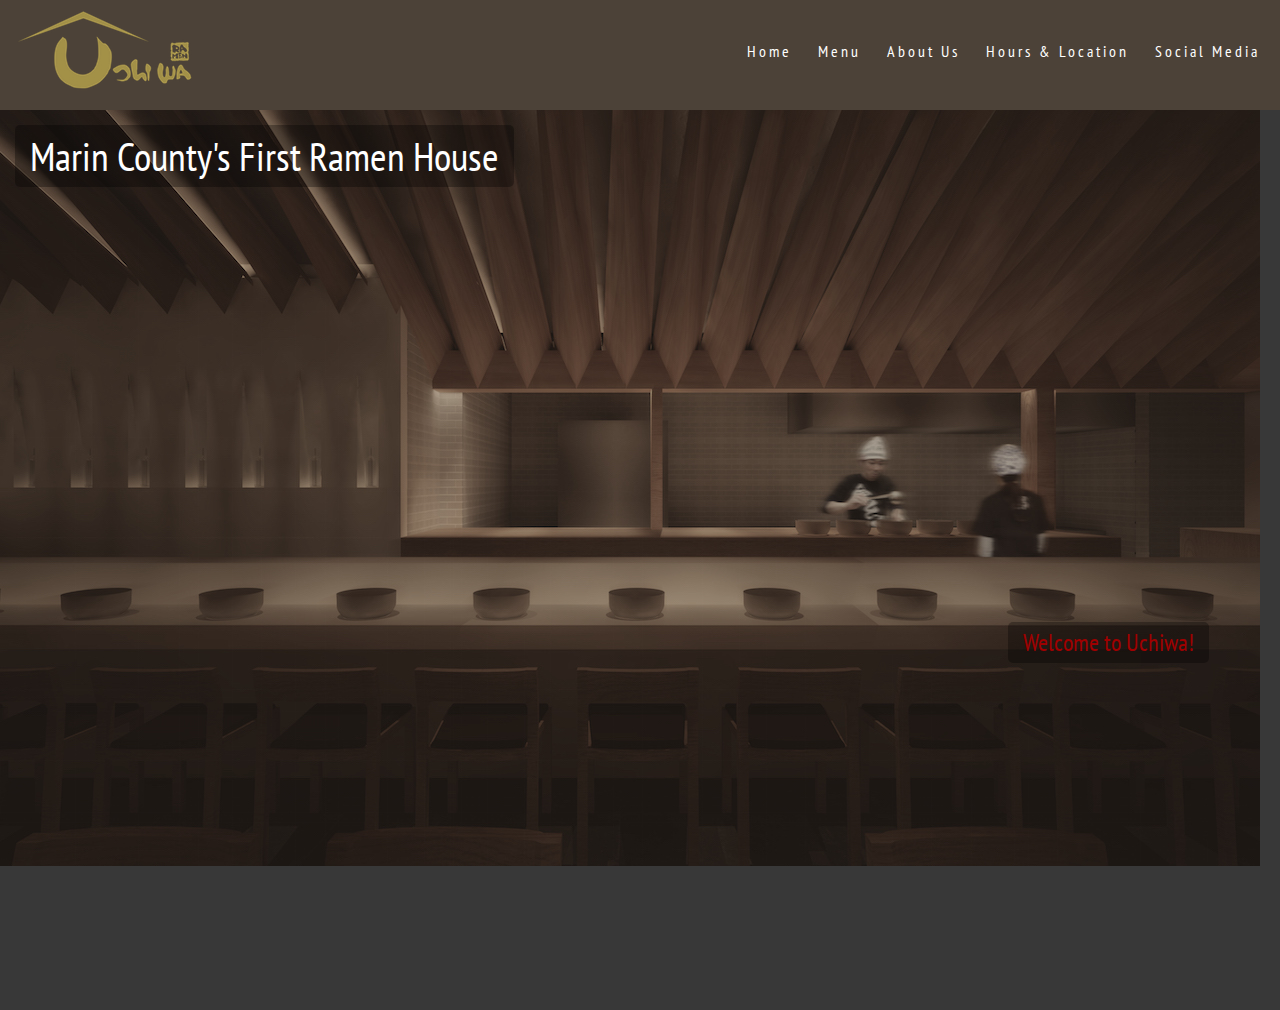
==== restaurant/index.html @ 4c915916 "web pages" ====
<!document html>
<html>
	<head>
		<!--change name when needed-->
		<title>Uchiwa Restaurant</title>
		<link rel="shortcut icon" href="img/favicon.ico">
		<link rel="stylesheet" href="css/main.css">
		<link href='http://fonts.googleapis.com/css?family=PT+Sans+Narrow' rel='stylesheet' type='text/css'>
	</head>
	<body>
		<header>
			<div>
				<div id="logo">
					<img src="img/logo.png">
				</div>
				<nav>
					<ul>
						<li><a href="index.html">Home  </a></li>

						<li><a href="menu.html"> Menu  </a></li>

						<li><a href="about_us.html"> About Us </a></li>

						<li><a href="hours.html"> Hours & Location  </a></li>
						
						<li><a href="social_media.html"> Social Media</a></li>
					</ul>
				</nav>
			</div>
		</header>
		<div class="mainbody">
				<p id="one">Marin County's First Ramen House</p>
				<p id="two">Welcome to Uchiwa!</p>
		</div>
	</body>
</html>
---- restaurant/css/main.css ----
/*header*/
body{
	margin: 0px;
}
header{
	background-color: #4C4238;
	height:110px;
}
div#logo{
	float: left;
	padding-top: 2px;
	padding-left: 10px;
}
nav{
	font-family: 'PT Sans Narrow', sans-serif;
}
nav ul{
	position: relative;
	float: right;
	padding-top: 25px;
	padding-right:10px;
}
nav li{
	display: inline;}
a{
	color: #FFFFFF;
	text-decoration: none;
	letter-spacing: 3px;
	margin: 10px;
}
nav li a:hover {
	text-decoration: underline;
 }

/*body*/
body{
	background-color: #383838;
}
.mainbody{
	background-image: url("../img/the_bar.jpg");
	background-repeat: no-repeat;
	width: 100%;
	height: 100%;
}
p#one{
	font-size: 40px;
	display: inline;
	color:white;
	position: relative;
	left: 15px;
	top: 20px;
	background-color: rgba(000,000,000,.3);
	font-family: 'PT Sans Narrow', sans-serif;
	border-radius: 5px;
	padding: 5px 15px;
}
p#two{
	font-size: 24px;
	display: inline;
	color: #A00000;
	font-family: 'PT Sans Narrow', sans-serif;
	background-color: rgba(000,000,000,.3);
	position: relative;
	left: 505px;
	top: 500px;
	border-radius: 5px;
	padding: 5px 15px;
}
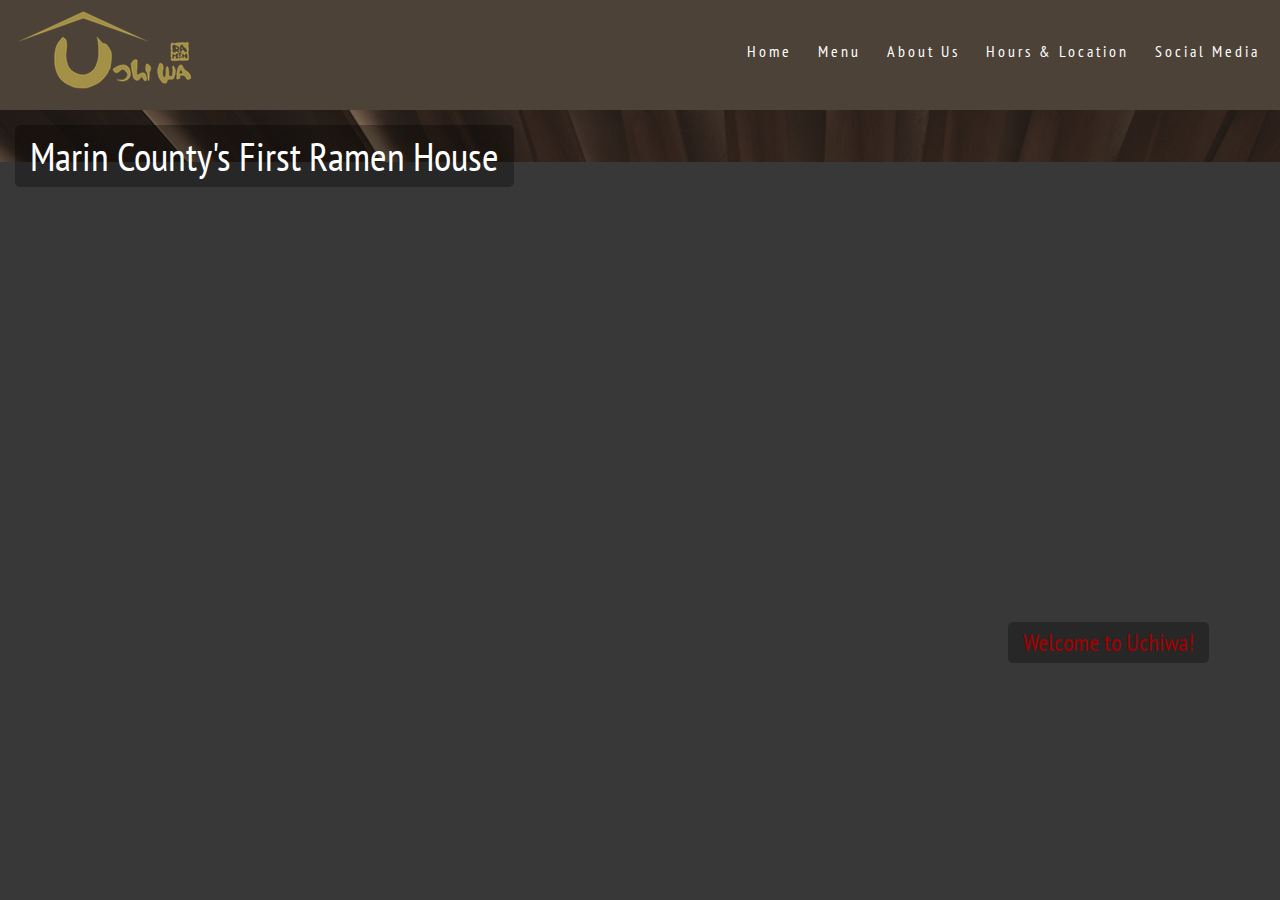
==== commit 4f6bb2ad: "adding contact page" ====
--- a/restaurant/index.html
+++ b/restaurant/index.html
@@ -1,4 +1,4 @@
-<!document html>
+<!DOCTYPE html>
 <html>
 	<head>
 		<!--change name when needed-->
